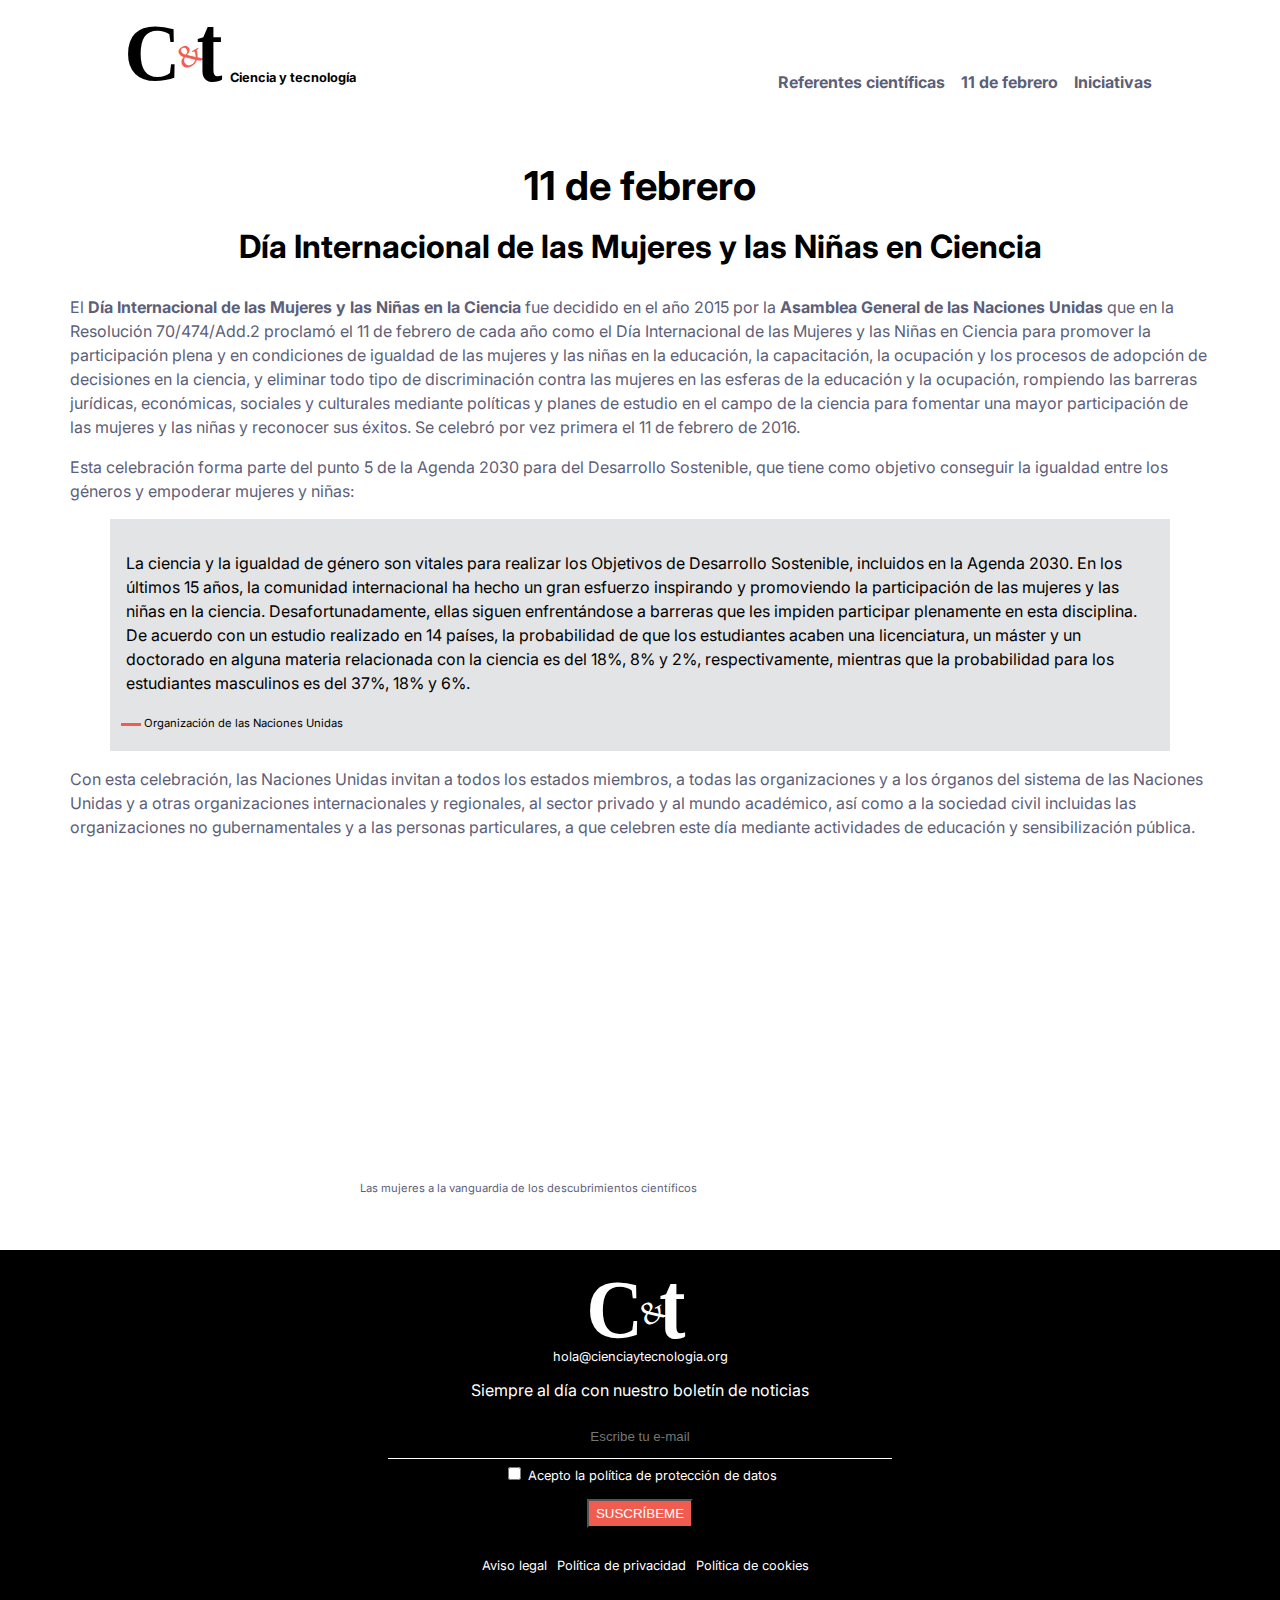
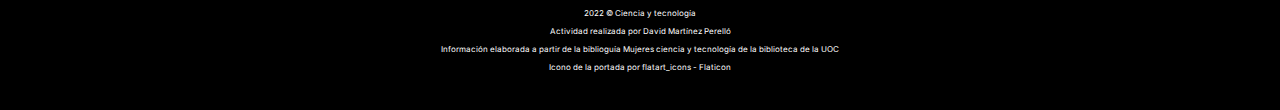
==== 11-de-febrero.html @ bd8ffb55 "LastVersion" ====
<!DOCTYPE html>
<html lang="es">
  <head>
    <meta charset="UTF-8">
    <meta name= "viewport" content="width=device-width, initial-scale=1.0"> 
    <title>Mujeres en la ciencia</title>
    <link rel="preconnect" href="https://fonts.googleapis.com"><link rel="preconnect" href="https://fonts.gstatic.com" crossorigin><link href="https://fonts.googleapis.com/css2?family=Inter:wght@400;700;800&display=swap" rel="stylesheet">
    <link rel="Stylesheet" href="css/estilos.css">
  </head>
  <body class="index">
    <header>
      <h1>
        <a href="index.html">
          <img
          src="img/logo-ciencia-tecnologia.svg"
          alt="Logo de ciencia y tecnologia"> 
          Ciencia y tecnología
        </a>
      </h1>  
      <nav>
        <ul>
            <li><a href="referentes.html">Referentes científicas</a></li>
            <li><a href="11-de-febrero.html">11 de febrero</a></li>
            <li><a href="Iniciativas.html">Iniciativas</a></li>
        </ul>
      </nav>  
    </header>
    <main class="container11Feb">
    <article>
        <h2>
            11 de febrero
        </h2>
        <h3>
            Día Internacional de las Mujeres y las Niñas en Ciencia
        </h3>
        <p>
            El <span class="Recalc">Día Internacional de las Mujeres y las Niñas en la Ciencia</span> fue decidido en el año <time datetime="2015">2015</time> por 
            la <span class="Recalc">Asamblea General de las Naciones Unidas</span> que en la Resolución 70/474/Add.2 proclamó el 11 de febrero de cada año como el Día Internacional de las 
            Mujeres y las Niñas en Ciencia para promover la participación plena y en condiciones de igualdad de las mujeres y las niñas 
            en la educación, la capacitación, la ocupación y los procesos de adopción de decisiones en la ciencia, y eliminar todo tipo 
            de discriminación contra las mujeres en las esferas de la educación y la ocupación, rompiendo las barreras jurídicas, 
            económicas, sociales y culturales mediante políticas y planes de estudio en el campo de la ciencia para fomentar una mayor 
            participación de las mujeres y las niñas y reconocer sus éxitos. Se celebró por vez primera el <time datetime="2016-02-11">11 de febrero de 2016</time>.
        </p>
        <p>
            Esta celebración forma parte del punto 5 de la Agenda <time datetime="2030">2030</time> para del Desarrollo Sostenible, que tiene 
            como objetivo conseguir la igualdad entre los géneros y empoderar mujeres y niñas:
        </p>
        <figure class ="ONU">
            <blockquote>
                <p>
                    La ciencia y la igualdad de género son vitales para realizar los Objetivos de Desarrollo Sostenible, incluidos en la Agenda 2030. 
                    En los últimos 15 años, la comunidad internacional ha hecho un gran esfuerzo inspirando y promoviendo la participación de las mujeres 
                    y las niñas en la ciencia. Desafortunadamente, ellas siguen enfrentándose a barreras que les impiden participar plenamente en esta disciplina. 
                    De acuerdo con un estudio realizado en 14 países, la probabilidad de que los estudiantes acaben una licenciatura, un máster 
                    y un doctorado en alguna materia relacionada con la ciencia es del 18%, 8% y 2%, respectivamente, mientras que la probabilidad
                     para los estudiantes masculinos es del 37%, 18% y 6%.
                </p>
            </blockquote>
            <figcaption>
                Organización de las Naciones Unidas
            </figcaption>
        </figure>
        <p>
            Con esta celebración, las Naciones Unidas invitan a todos los estados miembros, a todas las organizaciones y a los órganos del sistema de las Naciones Unidas 
            y a otras organizaciones internacionales y regionales, al sector privado y al mundo académico, así como a la sociedad civil incluidas las organizaciones no gubernamentales 
            y a las personas particulares, a que celebren este día mediante actividades de educación y sensibilización pública.
        </p>

        <figure class="videoEmbed">
            <iframe width="560" height="315" src="https://www.youtube.com/embed/yHnzpMAahFs" title="Las mujeres a la vanguardia de los descubrimientos científicos" allow="fullscreen">
            </iframe>
            <figcaption>
                Las mujeres a la vanguardia de los descubrimientos científicos
            </figcaption>
        </figure>

    </article>

    </main>
    <footer>
      <img
            src="img/logo-ciencia-tecnologia-white.svg"
            alt="Logo de ciencia y tecnologia"> 
      <p class="mailTop">
        <a class = "inlineLink" href="mailto:hola@cienciaytecnologia.org">hola@cienciaytecnologia.org</a> 
      </p>
      <p>
        Siempre al día con nuestro boletín de noticias
      </p>
      <form action="/my-handling-form-page" method="post">
            <p>
                <input type="text" id="TuEmail" name="user_email" placeholder="Escribe tu e-mail" required>
            </p>
            <p class= "privPol">
              <input type="checkbox" id="PolitPriv" name="PolitPriv" required>
              <label for="PolitPriv">Acepto la política de protección de datos</label>  
            </p>
           <p>
                <button type="submit">SUSCRÍBEME</button>
            </p>
      </form>
      <ul>
        <li><a href="#">Aviso legal</a></li>
        <li><a href="#">Política de privacidad</a></li>
        <li><a href="#">Política de cookies</a></li>
      </ul>
      <div class = footerLit>
        <p>
          <time datetime="2022">2022</time> © Ciencia y tecnología
        </p>
        <p>
          Actividad realizada por David Martínez Perelló
        </p>
        <p>
          Información elaborada a partir de la biblioguía <a href = "https://biblioteca.uoc.edu/es/biblioguias/biblioguia/Mujeres-ciencia-y-tecnologia/">Mujeres ciencia y tecnología de 
            la biblioteca de la UOC</a>
        </p>
        <p>
          Icono de la portada por <a href = "https://www.flaticon.es/iconos-gratis/atomo">flatart_icons - Flaticon</a>
        </p>
      </div>
    </footer>
  </body>
</html>
---- css/estilos.css ----
/* --------------------------PARTE COMÚM------------------- */
body {
    font-family: 'Inter', sans-serif;
    color: rgb(0,0,0);
    margin: 0;
}

a:visited, a, a:hover  {
    text-decoration:none;
}

header a:visited, a, a:hover  {
    color: rgb(0,0,0);
}

header, nav ul{
    display: flex;
    flex-direction: row;
    flex-wrap: wrap;
    align-items: flex-end;
    margin-bottom: 0;
}

header
{
    width: 80%;
    max-width: 1140px; 
    margin-left: auto; 
    margin-right: auto;
    margin-bottom: 80px;
    margin-top: 15px;
}

h1 {
    flex-grow: 1;
}
nav ul li{
    text-decoration: none;
    display: inline-block;
    padding-right: 1em;
    text-align: center;
    font-weight: 700;
    line-height: 150%;
}

nav ul li:last-child {
    padding-right: 0;
  }

nav ul li a:visited, nav ul li a{
    text-decoration:none;
    color: rgb(93, 95, 121) ;
}

nav ul li a:hover{
    color: rgb(245, 157, 35) ;
}

@media all and (max-width: 1000px)
{
    nav ul,header{
        flex-direction: column;
        align-items: center;
    }
    nav ul{
        padding: 0;
    }
}

h1{
    font-size: 0.8em;
}

.container, .containerReferentes, .container11Feb, .containerIniciativas
{
    line-height: 150%;
    width: 90%; 
    max-width: 1140px; 
    margin-left: auto; 
    margin-right: auto;
}

/* --------------------------CONTENIDO INDEX------------------- */

.mujCienc figure{
    background-color: rgb(240, 93, 80);
    margin: 0 0 0 0;
    width: 30%;
    padding-top: 2%;
    padding-bottom: 2%;
}

.mujCienc figure img{
    width: 80%;
    max-width: 200px;
}

.mujCienc h2{
    font-size: 1.5em;
    font-weight: 800;
}
.mujCienc h2,.mujCienc p{
    width: 90%;
}

.mujCienc p{
    margin-top: 0;
}
.mujCienc div{
    background-color: rgb(245, 157, 35);
    width: 50%;
    flex-grow: 1;
    display: flex;
    flex-direction: column;
    align-items: center;
    justify-content: center;
}

.mujCienc{
    display: flex;
    flex-direction: row;
    flex-wrap: wrap;
    justify-content: center;
    align-items: stretch;
    margin-top: 5%;
}

@media all and (max-width: 1000px)
{
    .mujCienc{
        flex-direction: column;
    }
    .mujCienc div{
        width:100%;
    }
    .mujCienc figure{
        width:100%;
    }
}

.refCient{
    text-align: center;
}

h2.refCient {
    margin-top: 2em;
    margin-bottom: 0;
}
p.refCient {
    margin-top: 0;
    font-size: 0.8em;
    color: rgb(245, 157, 35);
}

a.refCient:visited, a.refCient, a.refCient:hover  {
    color: rgb(245, 157, 35);
}

.arrow {
    border: solid rgb(245, 157, 35);
    border-width: 0 1px 1px 0;
    display: inline-block;
    padding: 3px;
    margin-left: 5px;
    transform: rotate(-45deg);
    -webkit-transform: rotate(-45deg);
}

.CuadRef figure
{
    margin: 0 0 0 0;
}
.CuadRef figure figcaption
{
    text-align: left;
}
.CuadRef figure figcaption p
{
    margin-top: 0.2em;
    margin-bottom: 0.2em;
    color: rgb(93, 95, 121);
}
.CuadRef figure figcaption p:first-child
{
    font-size: 0.8em;
}
.CuadRef figure figcaption p:last-child
{
    font-weight: 700;
}

.CuadRef{
    display: grid;

    --grid-layout-gap: 20px;
    --grid-column-count: 4;
    --grid-item--min-width: 200px;
  
    --gap-count: calc(var(--grid-column-count) - 1);
    --total-gap-width: calc(var(--gap-count) * var(--grid-layout-gap));
    --grid-item--max-width: calc((100% - var(--total-gap-width)) / var(--grid-column-count));
  
    display: grid;
    grid-template-columns: repeat(auto-fill, minmax(max(var(--grid-item--min-width), var(--grid-item--max-width)), 1fr));
    grid-gap: var(--grid-layout-gap);

    /* https://codepen.io/ysedda/pen/wvPLdpm */

}

.CuadRef figure img{
    width: 100%;
}

@media all and (max-width: 560px)
{
    .CuadRef figure figcaption
    {
        text-align: center;
    }
}

/* --------------------------CONTENIDO REFERENTES------------------- */

.containerReferentes h2{
    text-align: center;
    font-size: 2.5em;
}
.gridRef
{
    display: flex;
    flex-direction: row;
    gap: 30px; 
    align-items: stretch;
}
.gridRef ul
{
    width: 20%;
    list-style: none;
    padding-left: 0;
    display: flex;
    flex-direction: row;
    flex-wrap: wrap;
    height: fit-content;
    font-weight: 700;
}

.gridRef li
{
    width: 100%
}

.numbAndIm
{
    width: 80%;
    display: flex;
    flex-direction: row;
    flex-wrap: wrap;
    gap: 30px;
}

.element
{
    width: 100%;
    display: flex;
    flex-direction: row;
    gap: 30px; 
    align-items: center;
}

.number{
    width: 20%; 
}
.number{
    color: rgb(93, 95, 121);
    font-size: 0.7em;
    font-weight: 700;
}
.number p {
    margin-top: 0px;
    margin-bottom: 0px;
}
.number .ciName {
    font-size: 1.7em;
    font-weight: 700;
}
.number p:first-child{
    color: rgb(240, 93, 80);
    font-size: 3em;
    font-weight: 900;
    margin-bottom: 20px;
    margin-top: auto;
}

.imageAndDesc
{
    width: 80%;
}
.imageAndDesc
{
    display: flex;
    flex-direction: row;
    gap: 20px; 
    align-items: center;
}

.descImage {
    width: 70%;
}

.descImage p:first-child{
    margin-bottom: 2px;
    color: rgb(93, 95, 121);
}

.descImage p:not(:first-child){
    margin-top: 2px;
}

.descImage a,.gridRef ul a {
    color: rgb(245, 157, 35)
}
.descImage a:hover, .gridRef ul a:hover {
    color:  rgb(93, 95, 121);
}

.imageAndDesc img{
    width: 30%;
    height: auto;
}

@media all and (max-width: 1000px)
{
    .gridRef
    {
        flex-direction: column;
    }
    .gridRef ul
    {
        width: fit-content;
        color: rgb(245, 157, 35);
        list-style-type: disc; 
        list-style-position: inside; 
        flex-wrap: wrap;
        flex-direction: row;
        gap: 13px;
        justify-content: center;
    }
    .gridRef li::marker
    {
       margin-right: 2px;
    }

    .gridRef li:first-child
    {
        list-style: none;
    }
    
    .gridRef li
    {
        width: fit-content;
        /* width: auto; */
    }
    .gridRef
    {
        align-items: center;
    }
}

@media all and (max-width: 560px)
{
    .element, .imageAndDesc
    {
        width: 100%;
        flex-direction: column;
        align-items: flex-start;
        gap: 2px;
    }
    .number, .imageAndDesc img, .numbAndIm, .descImage
    {
        width: 100%;
    }

    .numbAndIm
    {
        gap: 10px;
    }
    .number p:first-child{

        margin-bottom: 10px;

    }

}


/* --------------------------CONTENIDO 11Feb------------------- */

.container11Feb
{
    color: rgb(93, 95, 121);
}


.container11Feb h2{
    text-align: center;
    font-size: 2.5em;
    color: black;
}
.container11Feb h3{
    text-align: center;
    font-size: 2em;
    color: black;
    line-height: 100%;
}

.container11Feb .ONU{
   background-color : rgb(227, 228, 230);
   color: black;
   padding-top: 1em;
   padding-bottom: 1em;
   width: min(1060px, 100%);
   margin-left: 0;
   margin-top: 0;
   margin: 0 auto;
   display: block;
}

.container11Feb .ONU blockquote,.container11Feb .ONU figcaption {
    margin-left: 1em;
    margin-right: 1em;
}
.container11Feb .ONU figcaption
{
    font-size: 0.7em;

}
.container11Feb .ONU figcaption::before
{
    background-color: rgb(240, 93, 80);
    content: "";
    display: inline-block;
    height: 3px;
    position: relative;
    vertical-align: middle;
    width: 20px;
}

.videoEmbed {
    margin-left: 0;
    margin-right: 0;
    width: min(560px,100%);
    margin: auto auto;
}

.videoEmbed iframe {
    margin: auto auto;
    border-style:none;
    width: min(560px,100%);
    height: calc(100vw * 9 / 16);
    max-height: 315px;
}
.videoEmbed figcaption
{
    width: min(560px,100%);
    text-align: left;
}

.videoEmbed figcaption {
    margin-top: 3px;
    font-size: 70%;
    text-align: left;
    margin: auto auto;
}

/* --------------------------CONTEINDO Iniciativas------------------- */

.containerIniciativas
{
    color: rgb(93, 95, 121);
}
.containerIniciativas h2{
    text-align: center;
    font-size: 2.5em;
}

.containerIniciativas ul{
    width: min(85%,900px);
    margin: 0 auto;
    list-style-type: square;
    /* margin: 0 */
}

.containerIniciativas li::marker{
    font-size: 1.5em;
    color: rgb(240, 93, 80);
    margin-right: 10px;
}

.containerIniciativas li{
    font-size: 1.5em;
    font-weight: 700;
    margin-top: 1.5em;
}
.containerIniciativas p{
    font-size: medium  ;
    font-weight: 400;
    margin-top: 2px;
    margin-bottom: 2px;
}

.containerIniciativas a {
    color: rgb(245, 157, 35)
}
.containerIniciativas a:hover {
    color:  rgb(93, 95, 121);
}


/* --------------------------FIGURAS------------------- */

figure img {
    margin: 0 auto;
    display: block;
    border-style:none;
}

/* --------------------------ESPECIALES------------------- */

.Recalc {
    font-weight: bold;
}

/* --------------------------TABLA------------------- */


/* --------------------------PIE DE PÁGINA------------------- */
footer a:hover, .footerLit a:hover {
    color:  rgb(245, 157, 35)
}

footer img {  
    display: block;  
    margin-left: auto;  
    margin-right: auto; 
}  

footer a, .footerLit a,.footerLit a:visited{
    color:  rgb(255, 255, 255)
}
footer .mailTop
{
    margin-top: 10px;
    font-size: 0.8em;
}

footer ul {
    margin-top: min(5%,30px);
    margin-bottom: min(5%,30px);
    list-style: none;
    padding-inline-start: 0;
    font-size: 0.8em;
    display: flex;
    flex-direction: row;
    flex-wrap: wrap;
    align-items:center;
    justify-content: center;
}
footer ul li {
    display: inline-block;
    margin: 0 0 5px 10px;
}

@media all and (max-width: 560px)
{
    footer ul {
        flex-direction: column;
    }
}

footer button {
    background-color:  rgb(240, 93, 80);
    color:  rgb(255, 255, 255)
}
footer form p:first-child input
{
    height: 3em;
}
footer form ::placeholder { 
    text-align: center;
}
footer form button {
    padding: 5px 7px 5px 7px;
}
footer form p:first-child
{
    margin-bottom: 5px;
}
footer form .privPol
{
    margin-top: 0;
    font-size: 0.8em;
}
footer form p:first-child input{
    background-color: black;
    width: min(500px, 90%);
    border-width:0;
    border-bottom-width: 1px;
    border-color: white;
}
footer{
    padding-top: 30px;
    padding-bottom: 30px;
    padding-left: 10px;
    padding-right: 10px;
    color: white;
    text-align: center;
    background-color: black;
    margin-top: 50px;
}

.footerLit{
    font-size: 0.5em;
}
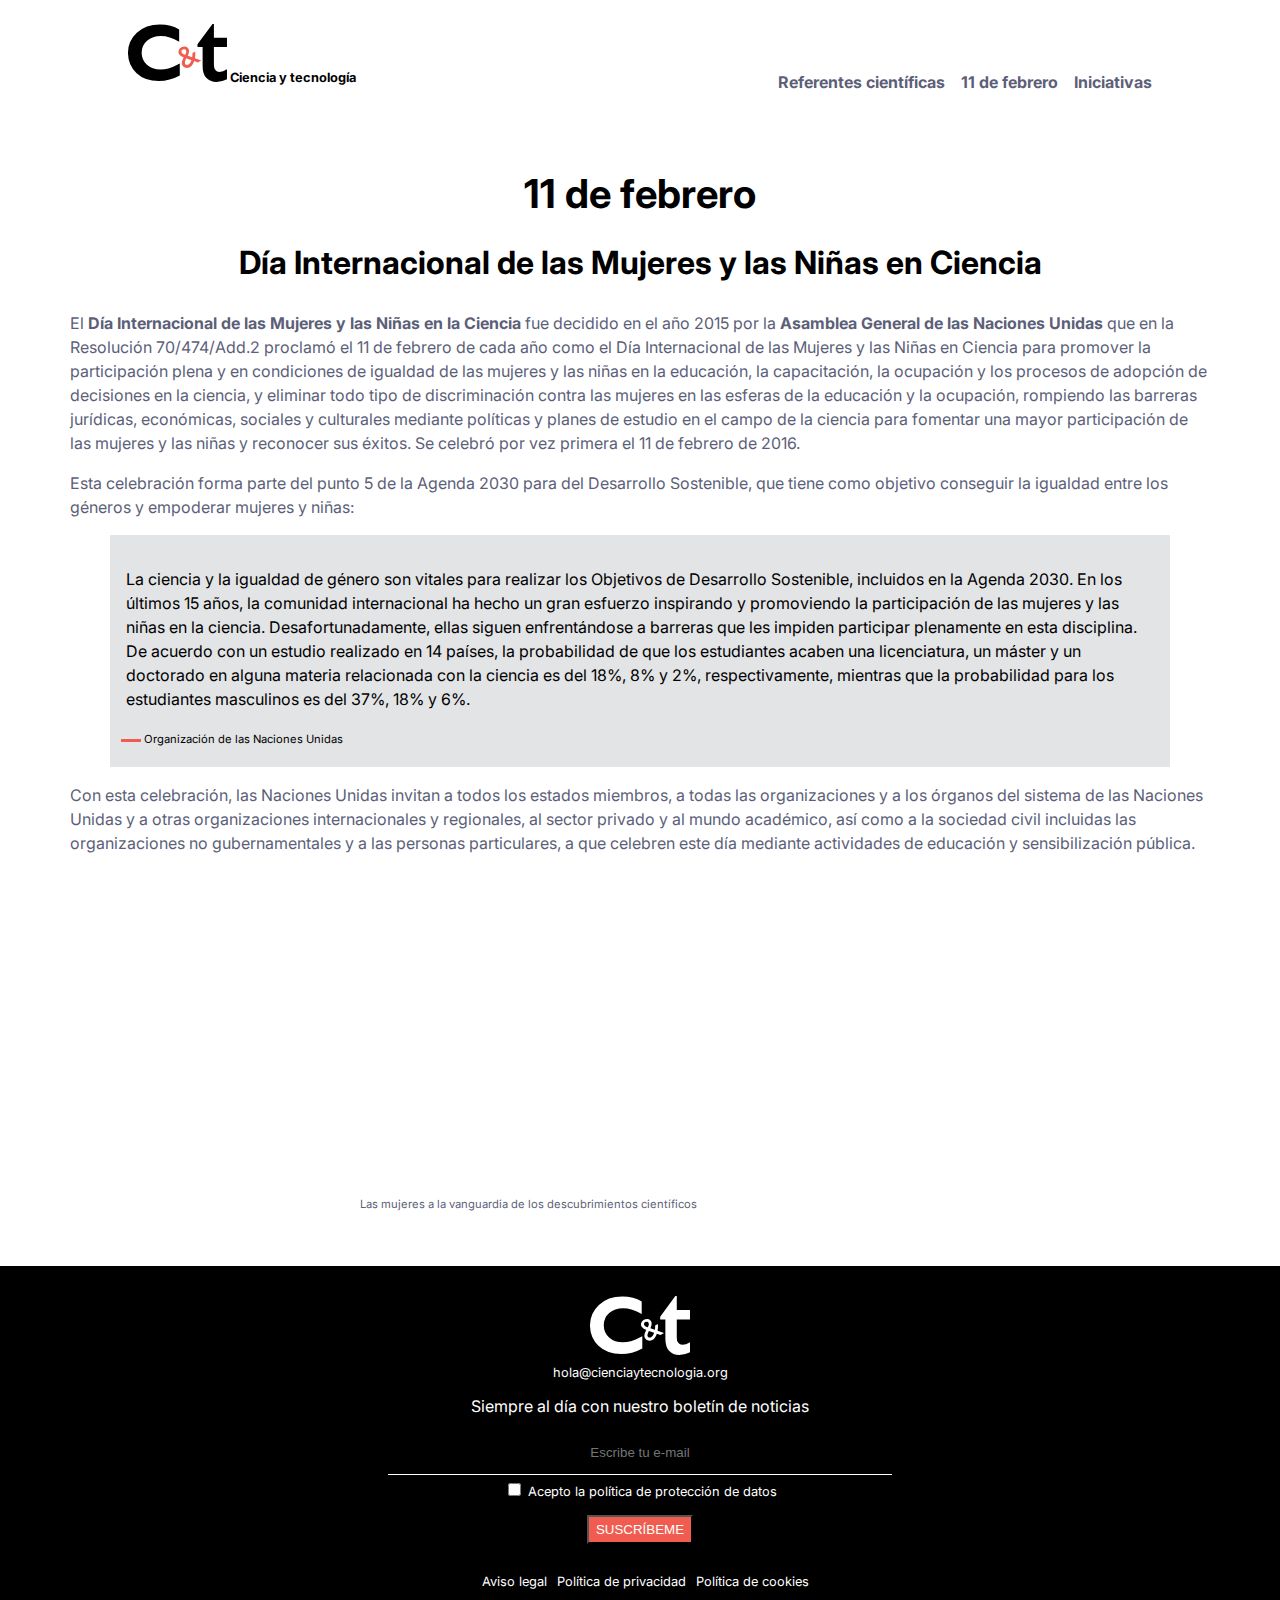
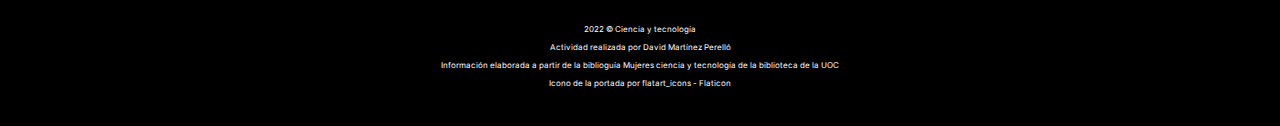
==== commit 72ea4495: "Add files via upload" ====
--- a/11-de-febrero.html
+++ b/11-de-febrero.html
@@ -1,126 +1,126 @@
-<!DOCTYPE html>
-<html lang="es">
-  <head>
-    <meta charset="UTF-8">
-    <meta name= "viewport" content="width=device-width, initial-scale=1.0"> 
-    <title>Mujeres en la ciencia</title>
-    <link rel="preconnect" href="https://fonts.googleapis.com"><link rel="preconnect" href="https://fonts.gstatic.com" crossorigin><link href="https://fonts.googleapis.com/css2?family=Inter:wght@400;700;800&display=swap" rel="stylesheet">
-    <link rel="Stylesheet" href="css/estilos.css">
-  </head>
-  <body class="index">
-    <header>
-      <h1>
-        <a href="index.html">
-          <img
-          src="img/logo-ciencia-tecnologia.svg"
-          alt="Logo de ciencia y tecnologia"> 
-          Ciencia y tecnología
-        </a>
-      </h1>  
-      <nav>
-        <ul>
-            <li><a href="referentes.html">Referentes científicas</a></li>
-            <li><a href="11-de-febrero.html">11 de febrero</a></li>
-            <li><a href="Iniciativas.html">Iniciativas</a></li>
-        </ul>
-      </nav>  
-    </header>
-    <main class="container11Feb">
-    <article>
-        <h2>
-            11 de febrero
-        </h2>
-        <h3>
-            Día Internacional de las Mujeres y las Niñas en Ciencia
-        </h3>
-        <p>
-            El <span class="Recalc">Día Internacional de las Mujeres y las Niñas en la Ciencia</span> fue decidido en el año <time datetime="2015">2015</time> por 
-            la <span class="Recalc">Asamblea General de las Naciones Unidas</span> que en la Resolución 70/474/Add.2 proclamó el 11 de febrero de cada año como el Día Internacional de las 
-            Mujeres y las Niñas en Ciencia para promover la participación plena y en condiciones de igualdad de las mujeres y las niñas 
-            en la educación, la capacitación, la ocupación y los procesos de adopción de decisiones en la ciencia, y eliminar todo tipo 
-            de discriminación contra las mujeres en las esferas de la educación y la ocupación, rompiendo las barreras jurídicas, 
-            económicas, sociales y culturales mediante políticas y planes de estudio en el campo de la ciencia para fomentar una mayor 
-            participación de las mujeres y las niñas y reconocer sus éxitos. Se celebró por vez primera el <time datetime="2016-02-11">11 de febrero de 2016</time>.
-        </p>
-        <p>
-            Esta celebración forma parte del punto 5 de la Agenda <time datetime="2030">2030</time> para del Desarrollo Sostenible, que tiene 
-            como objetivo conseguir la igualdad entre los géneros y empoderar mujeres y niñas:
-        </p>
-        <figure class ="ONU">
-            <blockquote>
-                <p>
-                    La ciencia y la igualdad de género son vitales para realizar los Objetivos de Desarrollo Sostenible, incluidos en la Agenda 2030. 
-                    En los últimos 15 años, la comunidad internacional ha hecho un gran esfuerzo inspirando y promoviendo la participación de las mujeres 
-                    y las niñas en la ciencia. Desafortunadamente, ellas siguen enfrentándose a barreras que les impiden participar plenamente en esta disciplina. 
-                    De acuerdo con un estudio realizado en 14 países, la probabilidad de que los estudiantes acaben una licenciatura, un máster 
-                    y un doctorado en alguna materia relacionada con la ciencia es del 18%, 8% y 2%, respectivamente, mientras que la probabilidad
-                     para los estudiantes masculinos es del 37%, 18% y 6%.
-                </p>
-            </blockquote>
-            <figcaption>
-                Organización de las Naciones Unidas
-            </figcaption>
-        </figure>
-        <p>
-            Con esta celebración, las Naciones Unidas invitan a todos los estados miembros, a todas las organizaciones y a los órganos del sistema de las Naciones Unidas 
-            y a otras organizaciones internacionales y regionales, al sector privado y al mundo académico, así como a la sociedad civil incluidas las organizaciones no gubernamentales 
-            y a las personas particulares, a que celebren este día mediante actividades de educación y sensibilización pública.
-        </p>
-
-        <figure class="videoEmbed">
-            <iframe width="560" height="315" src="https://www.youtube.com/embed/yHnzpMAahFs" title="Las mujeres a la vanguardia de los descubrimientos científicos" allow="fullscreen">
-            </iframe>
-            <figcaption>
-                Las mujeres a la vanguardia de los descubrimientos científicos
-            </figcaption>
-        </figure>
-
-    </article>
-
-    </main>
-    <footer>
-      <img
-            src="img/logo-ciencia-tecnologia-white.svg"
-            alt="Logo de ciencia y tecnologia"> 
-      <p class="mailTop">
-        <a class = "inlineLink" href="mailto:hola@cienciaytecnologia.org">hola@cienciaytecnologia.org</a> 
-      </p>
-      <p>
-        Siempre al día con nuestro boletín de noticias
-      </p>
-      <form action="/my-handling-form-page" method="post">
-            <p>
-                <input type="text" id="TuEmail" name="user_email" placeholder="Escribe tu e-mail" required>
-            </p>
-            <p class= "privPol">
-              <input type="checkbox" id="PolitPriv" name="PolitPriv" required>
-              <label for="PolitPriv">Acepto la política de protección de datos</label>  
-            </p>
-           <p>
-                <button type="submit">SUSCRÍBEME</button>
-            </p>
-      </form>
-      <ul>
-        <li><a href="#">Aviso legal</a></li>
-        <li><a href="#">Política de privacidad</a></li>
-        <li><a href="#">Política de cookies</a></li>
-      </ul>
-      <div class = footerLit>
-        <p>
-          <time datetime="2022">2022</time> © Ciencia y tecnología
-        </p>
-        <p>
-          Actividad realizada por David Martínez Perelló
-        </p>
-        <p>
-          Información elaborada a partir de la biblioguía <a href = "https://biblioteca.uoc.edu/es/biblioguias/biblioguia/Mujeres-ciencia-y-tecnologia/">Mujeres ciencia y tecnología de 
-            la biblioteca de la UOC</a>
-        </p>
-        <p>
-          Icono de la portada por <a href = "https://www.flaticon.es/iconos-gratis/atomo">flatart_icons - Flaticon</a>
-        </p>
-      </div>
-    </footer>
-  </body>
-</html>
-
+<!DOCTYPE html>
+<html lang="es">
+  <head>
+    <meta charset="UTF-8">
+    <meta name= "viewport" content="width=device-width, initial-scale=1.0"> 
+    <title>Mujeres en la ciencia: 11 de febrero</title>
+    <link rel="preconnect" href="https://fonts.googleapis.com"><link rel="preconnect" href="https://fonts.gstatic.com" crossorigin><link href="https://fonts.googleapis.com/css2?family=Inter:wght@400;700;800&display=swap" rel="stylesheet">
+    <link rel="Stylesheet" href="css/estilos.css">
+  </head>
+  <body class="index">
+    <header>
+      <h1>
+        <a href="index.html">
+          <img
+          src="img/logo-ciencia-tecnologia.svg"
+          alt="Logo de ciencia y tecnologia"> 
+          Ciencia y tecnología
+        </a>
+      </h1>  
+      <nav>
+        <ul>
+            <li><a href="referentes.html">Referentes científicas</a></li>
+            <li><a href="11-de-febrero.html">11 de febrero</a></li>
+            <li><a href="Iniciativas.html">Iniciativas</a></li>
+        </ul>
+      </nav>  
+    </header>
+    <main class="container11Feb">
+    <article>
+        <h2>
+            11 de febrero
+        </h2>
+        <h3>
+            Día Internacional de las Mujeres y las Niñas en Ciencia
+        </h3>
+        <p>
+            El <span class="Recalc">Día Internacional de las Mujeres y las Niñas en la Ciencia</span> fue decidido en el año <time datetime="2015">2015</time> por 
+            la <span class="Recalc">Asamblea General de las Naciones Unidas</span> que en la Resolución 70/474/Add.2 proclamó el 11 de febrero de cada año como el Día Internacional de las 
+            Mujeres y las Niñas en Ciencia para promover la participación plena y en condiciones de igualdad de las mujeres y las niñas 
+            en la educación, la capacitación, la ocupación y los procesos de adopción de decisiones en la ciencia, y eliminar todo tipo 
+            de discriminación contra las mujeres en las esferas de la educación y la ocupación, rompiendo las barreras jurídicas, 
+            económicas, sociales y culturales mediante políticas y planes de estudio en el campo de la ciencia para fomentar una mayor 
+            participación de las mujeres y las niñas y reconocer sus éxitos. Se celebró por vez primera el <time datetime="2016-02-11">11 de febrero de 2016</time>.
+        </p>
+        <p>
+            Esta celebración forma parte del punto 5 de la Agenda <time datetime="2030">2030</time> para del Desarrollo Sostenible, que tiene 
+            como objetivo conseguir la igualdad entre los géneros y empoderar mujeres y niñas:
+        </p>
+        <figure class ="ONU">
+            <blockquote>
+                <p>
+                    La ciencia y la igualdad de género son vitales para realizar los Objetivos de Desarrollo Sostenible, incluidos en la Agenda 2030. 
+                    En los últimos 15 años, la comunidad internacional ha hecho un gran esfuerzo inspirando y promoviendo la participación de las mujeres 
+                    y las niñas en la ciencia. Desafortunadamente, ellas siguen enfrentándose a barreras que les impiden participar plenamente en esta disciplina. 
+                    De acuerdo con un estudio realizado en 14 países, la probabilidad de que los estudiantes acaben una licenciatura, un máster 
+                    y un doctorado en alguna materia relacionada con la ciencia es del 18%, 8% y 2%, respectivamente, mientras que la probabilidad
+                     para los estudiantes masculinos es del 37%, 18% y 6%.
+                </p>
+            </blockquote>
+            <figcaption>
+                Organización de las Naciones Unidas
+            </figcaption>
+        </figure>
+        <p>
+            Con esta celebración, las Naciones Unidas invitan a todos los estados miembros, a todas las organizaciones y a los órganos del sistema de las Naciones Unidas 
+            y a otras organizaciones internacionales y regionales, al sector privado y al mundo académico, así como a la sociedad civil incluidas las organizaciones no gubernamentales 
+            y a las personas particulares, a que celebren este día mediante actividades de educación y sensibilización pública.
+        </p>
+
+        <figure class="videoEmbed">
+            <iframe width="560" height="315" src="https://www.youtube.com/embed/yHnzpMAahFs" title="Las mujeres a la vanguardia de los descubrimientos científicos" allow="fullscreen">
+            </iframe>
+            <figcaption>
+                Las mujeres a la vanguardia de los descubrimientos científicos
+            </figcaption>
+        </figure>
+
+    </article>
+
+    </main>
+    <footer>
+      <img
+            src="img/logo-ciencia-tecnologia-white.svg"
+            alt="Logo de ciencia y tecnologia"> 
+      <p class="mailTop">
+        <a class = "inlineLink" href="mailto:hola@cienciaytecnologia.org">hola@cienciaytecnologia.org</a> 
+      </p>
+      <p>
+        Siempre al día con nuestro boletín de noticias
+      </p>
+      <form action="/my-handling-form-page" method="post">
+            <p>
+                <input type="text" id="TuEmail" name="user_email" placeholder="Escribe tu e-mail" required>
+            </p>
+            <p class= "privPol">
+              <input type="checkbox" id="PolitPriv" name="PolitPriv" required>
+              <label for="PolitPriv">Acepto la política de protección de datos</label>  
+            </p>
+           <p>
+                <button type="submit">SUSCRÍBEME</button>
+            </p>
+      </form>
+      <ul>
+        <li><a href="#">Aviso legal</a></li>
+        <li><a href="#">Política de privacidad</a></li>
+        <li><a href="#">Política de cookies</a></li>
+      </ul>
+      <div class = footerLit>
+        <p>
+          <time datetime="2022">2022</time> © Ciencia y tecnología
+        </p>
+        <p>
+          Actividad realizada por David Martínez Perelló
+        </p>
+        <p>
+          Información elaborada a partir de la biblioguía <a href = "https://biblioteca.uoc.edu/es/biblioguias/biblioguia/Mujeres-ciencia-y-tecnologia/">Mujeres ciencia y tecnología de 
+            la biblioteca de la UOC</a>
+        </p>
+        <p>
+          Icono de la portada por <a href = "https://www.flaticon.es/iconos-gratis/atomo">flatart_icons - Flaticon</a>
+        </p>
+      </div>
+    </footer>
+  </body>
+</html>
+
--- a/css/estilos.css
+++ b/css/estilos.css
@@ -1,624 +1,634 @@
-/* --------------------------PARTE COMÚM------------------- */
-body {
-    font-family: 'Inter', sans-serif;
-    color: rgb(0,0,0);
-    margin: 0;
-}
-
-a:visited, a, a:hover  {
-    text-decoration:none;
-}
-
-header a:visited, a, a:hover  {
-    color: rgb(0,0,0);
-}
-
-header, nav ul{
-    display: flex;
-    flex-direction: row;
-    flex-wrap: wrap;
-    align-items: flex-end;
-    margin-bottom: 0;
-}
-
-header
-{
-    width: 80%;
-    max-width: 1140px; 
-    margin-left: auto; 
-    margin-right: auto;
-    margin-bottom: 80px;
-    margin-top: 15px;
-}
-
-h1 {
-    flex-grow: 1;
-}
-nav ul li{
-    text-decoration: none;
-    display: inline-block;
-    padding-right: 1em;
-    text-align: center;
-    font-weight: 700;
-    line-height: 150%;
-}
-
-nav ul li:last-child {
-    padding-right: 0;
-  }
-
-nav ul li a:visited, nav ul li a{
-    text-decoration:none;
-    color: rgb(93, 95, 121) ;
-}
-
-nav ul li a:hover{
-    color: rgb(245, 157, 35) ;
-}
-
-@media all and (max-width: 1000px)
-{
-    nav ul,header{
-        flex-direction: column;
-        align-items: center;
-    }
-    nav ul{
-        padding: 0;
-    }
-}
-
-h1{
-    font-size: 0.8em;
-}
-
-.container, .containerReferentes, .container11Feb, .containerIniciativas
-{
-    line-height: 150%;
-    width: 90%; 
-    max-width: 1140px; 
-    margin-left: auto; 
-    margin-right: auto;
-}
-
-/* --------------------------CONTENIDO INDEX------------------- */
-
-.mujCienc figure{
-    background-color: rgb(240, 93, 80);
-    margin: 0 0 0 0;
-    width: 30%;
-    padding-top: 2%;
-    padding-bottom: 2%;
-}
-
-.mujCienc figure img{
-    width: 80%;
-    max-width: 200px;
-}
-
-.mujCienc h2{
-    font-size: 1.5em;
-    font-weight: 800;
-}
-.mujCienc h2,.mujCienc p{
-    width: 90%;
-}
-
-.mujCienc p{
-    margin-top: 0;
-}
-.mujCienc div{
-    background-color: rgb(245, 157, 35);
-    width: 50%;
-    flex-grow: 1;
-    display: flex;
-    flex-direction: column;
-    align-items: center;
-    justify-content: center;
-}
-
-.mujCienc{
-    display: flex;
-    flex-direction: row;
-    flex-wrap: wrap;
-    justify-content: center;
-    align-items: stretch;
-    margin-top: 5%;
-}
-
-@media all and (max-width: 1000px)
-{
-    .mujCienc{
-        flex-direction: column;
-    }
-    .mujCienc div{
-        width:100%;
-    }
-    .mujCienc figure{
-        width:100%;
-    }
-}
-
-.refCient{
-    text-align: center;
-}
-
-h2.refCient {
-    margin-top: 2em;
-    margin-bottom: 0;
-}
-p.refCient {
-    margin-top: 0;
-    font-size: 0.8em;
-    color: rgb(245, 157, 35);
-}
-
-a.refCient:visited, a.refCient, a.refCient:hover  {
-    color: rgb(245, 157, 35);
-}
-
-.arrow {
-    border: solid rgb(245, 157, 35);
-    border-width: 0 1px 1px 0;
-    display: inline-block;
-    padding: 3px;
-    margin-left: 5px;
-    transform: rotate(-45deg);
-    -webkit-transform: rotate(-45deg);
-}
-
-.CuadRef figure
-{
-    margin: 0 0 0 0;
-}
-.CuadRef figure figcaption
-{
-    text-align: left;
-}
-.CuadRef figure figcaption p
-{
-    margin-top: 0.2em;
-    margin-bottom: 0.2em;
-    color: rgb(93, 95, 121);
-}
-.CuadRef figure figcaption p:first-child
-{
-    font-size: 0.8em;
-}
-.CuadRef figure figcaption p:last-child
-{
-    font-weight: 700;
-}
-
-.CuadRef{
-    display: grid;
-
-    --grid-layout-gap: 20px;
-    --grid-column-count: 4;
-    --grid-item--min-width: 200px;
-  
-    --gap-count: calc(var(--grid-column-count) - 1);
-    --total-gap-width: calc(var(--gap-count) * var(--grid-layout-gap));
-    --grid-item--max-width: calc((100% - var(--total-gap-width)) / var(--grid-column-count));
-  
-    display: grid;
-    grid-template-columns: repeat(auto-fill, minmax(max(var(--grid-item--min-width), var(--grid-item--max-width)), 1fr));
-    grid-gap: var(--grid-layout-gap);
-
-    /* https://codepen.io/ysedda/pen/wvPLdpm */
-
-}
-
-.CuadRef figure img{
-    width: 100%;
-}
-
-@media all and (max-width: 560px)
-{
-    .CuadRef figure figcaption
-    {
-        text-align: center;
-    }
-}
-
-/* --------------------------CONTENIDO REFERENTES------------------- */
-
-.containerReferentes h2{
-    text-align: center;
-    font-size: 2.5em;
-}
-.gridRef
-{
-    display: flex;
-    flex-direction: row;
-    gap: 30px; 
-    align-items: stretch;
-}
-.gridRef ul
-{
-    width: 20%;
-    list-style: none;
-    padding-left: 0;
-    display: flex;
-    flex-direction: row;
-    flex-wrap: wrap;
-    height: fit-content;
-    font-weight: 700;
-}
-
-.gridRef li
-{
-    width: 100%
-}
-
-.numbAndIm
-{
-    width: 80%;
-    display: flex;
-    flex-direction: row;
-    flex-wrap: wrap;
-    gap: 30px;
-}
-
-.element
-{
-    width: 100%;
-    display: flex;
-    flex-direction: row;
-    gap: 30px; 
-    align-items: center;
-}
-
-.number{
-    width: 20%; 
-}
-.number{
-    color: rgb(93, 95, 121);
-    font-size: 0.7em;
-    font-weight: 700;
-}
-.number p {
-    margin-top: 0px;
-    margin-bottom: 0px;
-}
-.number .ciName {
-    font-size: 1.7em;
-    font-weight: 700;
-}
-.number p:first-child{
-    color: rgb(240, 93, 80);
-    font-size: 3em;
-    font-weight: 900;
-    margin-bottom: 20px;
-    margin-top: auto;
-}
-
-.imageAndDesc
-{
-    width: 80%;
-}
-.imageAndDesc
-{
-    display: flex;
-    flex-direction: row;
-    gap: 20px; 
-    align-items: center;
-}
-
-.descImage {
-    width: 70%;
-}
-
-.descImage p:first-child{
-    margin-bottom: 2px;
-    color: rgb(93, 95, 121);
-}
-
-.descImage p:not(:first-child){
-    margin-top: 2px;
-}
-
-.descImage a,.gridRef ul a {
-    color: rgb(245, 157, 35)
-}
-.descImage a:hover, .gridRef ul a:hover {
-    color:  rgb(93, 95, 121);
-}
-
-.imageAndDesc img{
-    width: 30%;
-    height: auto;
-}
-
-@media all and (max-width: 1000px)
-{
-    .gridRef
-    {
-        flex-direction: column;
-    }
-    .gridRef ul
-    {
-        width: fit-content;
-        color: rgb(245, 157, 35);
-        list-style-type: disc; 
-        list-style-position: inside; 
-        flex-wrap: wrap;
-        flex-direction: row;
-        gap: 13px;
-        justify-content: center;
-    }
-    .gridRef li::marker
-    {
-       margin-right: 2px;
-    }
-
-    .gridRef li:first-child
-    {
-        list-style: none;
-    }
-    
-    .gridRef li
-    {
-        width: fit-content;
-        /* width: auto; */
-    }
-    .gridRef
-    {
-        align-items: center;
-    }
-}
-
-@media all and (max-width: 560px)
-{
-    .element, .imageAndDesc
-    {
-        width: 100%;
-        flex-direction: column;
-        align-items: flex-start;
-        gap: 2px;
-    }
-    .number, .imageAndDesc img, .numbAndIm, .descImage
-    {
-        width: 100%;
-    }
-
-    .numbAndIm
-    {
-        gap: 10px;
-    }
-    .number p:first-child{
-
-        margin-bottom: 10px;
-
-    }
-
-}
-
-
-/* --------------------------CONTENIDO 11Feb------------------- */
-
-.container11Feb
-{
-    color: rgb(93, 95, 121);
-}
-
-
-.container11Feb h2{
-    text-align: center;
-    font-size: 2.5em;
-    color: black;
-}
-.container11Feb h3{
-    text-align: center;
-    font-size: 2em;
-    color: black;
-    line-height: 100%;
-}
-
-.container11Feb .ONU{
-   background-color : rgb(227, 228, 230);
-   color: black;
-   padding-top: 1em;
-   padding-bottom: 1em;
-   width: min(1060px, 100%);
-   margin-left: 0;
-   margin-top: 0;
-   margin: 0 auto;
-   display: block;
-}
-
-.container11Feb .ONU blockquote,.container11Feb .ONU figcaption {
-    margin-left: 1em;
-    margin-right: 1em;
-}
-.container11Feb .ONU figcaption
-{
-    font-size: 0.7em;
-
-}
-.container11Feb .ONU figcaption::before
-{
-    background-color: rgb(240, 93, 80);
-    content: "";
-    display: inline-block;
-    height: 3px;
-    position: relative;
-    vertical-align: middle;
-    width: 20px;
-}
-
-.videoEmbed {
-    margin-left: 0;
-    margin-right: 0;
-    width: min(560px,100%);
-    margin: auto auto;
-}
-
-.videoEmbed iframe {
-    margin: auto auto;
-    border-style:none;
-    width: min(560px,100%);
-    height: calc(100vw * 9 / 16);
-    max-height: 315px;
-}
-.videoEmbed figcaption
-{
-    width: min(560px,100%);
-    text-align: left;
-}
-
-.videoEmbed figcaption {
-    margin-top: 3px;
-    font-size: 70%;
-    text-align: left;
-    margin: auto auto;
-}
-
-/* --------------------------CONTEINDO Iniciativas------------------- */
-
-.containerIniciativas
-{
-    color: rgb(93, 95, 121);
-}
-.containerIniciativas h2{
-    text-align: center;
-    font-size: 2.5em;
-}
-
-.containerIniciativas ul{
-    width: min(85%,900px);
-    margin: 0 auto;
-    list-style-type: square;
-    /* margin: 0 */
-}
-
-.containerIniciativas li::marker{
-    font-size: 1.5em;
-    color: rgb(240, 93, 80);
-    margin-right: 10px;
-}
-
-.containerIniciativas li{
-    font-size: 1.5em;
-    font-weight: 700;
-    margin-top: 1.5em;
-}
-.containerIniciativas p{
-    font-size: medium  ;
-    font-weight: 400;
-    margin-top: 2px;
-    margin-bottom: 2px;
-}
-
-.containerIniciativas a {
-    color: rgb(245, 157, 35)
-}
-.containerIniciativas a:hover {
-    color:  rgb(93, 95, 121);
-}
-
-
-/* --------------------------FIGURAS------------------- */
-
-figure img {
-    margin: 0 auto;
-    display: block;
-    border-style:none;
-}
-
-/* --------------------------ESPECIALES------------------- */
-
-.Recalc {
-    font-weight: bold;
-}
-
-/* --------------------------TABLA------------------- */
-
-
-/* --------------------------PIE DE PÁGINA------------------- */
-footer a:hover, .footerLit a:hover {
-    color:  rgb(245, 157, 35)
-}
-
-footer img {  
-    display: block;  
-    margin-left: auto;  
-    margin-right: auto; 
-}  
-
-footer a, .footerLit a,.footerLit a:visited{
-    color:  rgb(255, 255, 255)
-}
-footer .mailTop
-{
-    margin-top: 10px;
-    font-size: 0.8em;
-}
-
-footer ul {
-    margin-top: min(5%,30px);
-    margin-bottom: min(5%,30px);
-    list-style: none;
-    padding-inline-start: 0;
-    font-size: 0.8em;
-    display: flex;
-    flex-direction: row;
-    flex-wrap: wrap;
-    align-items:center;
-    justify-content: center;
-}
-footer ul li {
-    display: inline-block;
-    margin: 0 0 5px 10px;
-}
-
-@media all and (max-width: 560px)
-{
-    footer ul {
-        flex-direction: column;
-    }
-}
-
-footer button {
-    background-color:  rgb(240, 93, 80);
-    color:  rgb(255, 255, 255)
-}
-footer form p:first-child input
-{
-    height: 3em;
-}
-footer form ::placeholder { 
-    text-align: center;
-}
-footer form button {
-    padding: 5px 7px 5px 7px;
-}
-footer form p:first-child
-{
-    margin-bottom: 5px;
-}
-footer form .privPol
-{
-    margin-top: 0;
-    font-size: 0.8em;
-}
-footer form p:first-child input{
-    background-color: black;
-    width: min(500px, 90%);
-    border-width:0;
-    border-bottom-width: 1px;
-    border-color: white;
-}
-footer{
-    padding-top: 30px;
-    padding-bottom: 30px;
-    padding-left: 10px;
-    padding-right: 10px;
-    color: white;
-    text-align: center;
-    background-color: black;
-    margin-top: 50px;
-}
-
-.footerLit{
-    font-size: 0.5em;
+/* --------------------------PARTE COMÚM------------------- */
+body {
+    font-family: 'Inter', sans-serif;
+    color: rgb(0,0,0);
+    margin: 0;
+}
+
+a:visited, a, a:hover  {
+    text-decoration:none;
+}
+
+header a:visited, a, a:hover  {
+    color: rgb(0,0,0);
+}
+
+header, nav ul{
+    display: flex;
+    flex-direction: row;
+    flex-wrap: wrap;
+    align-items: flex-end;
+    margin-bottom: 0;
+}
+
+header
+{
+    width: 80%;
+    max-width: 1140px; 
+    margin-left: auto; 
+    margin-right: auto;
+    margin-bottom: 80px;
+    margin-top: 15px;
+}
+
+h1 {
+    flex-grow: 1;
+}
+nav ul li{
+    text-decoration: none;
+    display: inline-block;
+    padding-right: 1em;
+    text-align: center;
+    font-weight: 700;
+    line-height: 150%;
+}
+
+nav ul li:last-child {
+    padding-right: 0;
+  }
+
+nav ul li a:visited, nav ul li a{
+    text-decoration:none;
+    color: rgb(93, 95, 121) ;
+}
+
+nav ul li a:hover{
+    color: rgb(245, 157, 35) ;
+}
+
+@media all and (max-width: 1000px)
+{
+    nav ul,header{
+        flex-direction: column;
+        align-items: center;
+    }
+    nav ul{
+        padding: 0;
+    }
+    nav ul li{
+        padding-right: 0px;
+        
+    }
+}
+
+h1{
+    font-size: 0.8em;
+}
+
+.container, .containerReferentes, .container11Feb, .containerIniciativas
+{
+    line-height: 150%;
+    width: 90%; 
+    max-width: 1140px; 
+    margin-left: auto; 
+    margin-right: auto;
+    
+}
+
+/* --------------------------CONTENIDO INDEX------------------- */
+
+.mujCienc figure{
+    background-color: rgb(240, 93, 80);
+    margin: 0 0 0 0;
+    width: 30%;
+    padding-top: 2%;
+    padding-bottom: 2%;
+}
+
+.mujCienc figure img{
+    width: 80%;
+    max-width: 200px;
+}
+
+.mujCienc h2{
+    font-size: 1.5em;
+    font-weight: 800;
+    line-height: 100%;
+}
+.mujCienc h2,.mujCienc p{
+    width: 90%;
+}
+
+.mujCienc p{
+    margin-top: 0;
+}
+.mujCienc div{
+    background-color: rgb(245, 157, 35);
+    width: 50%;
+    flex-grow: 1;
+    display: flex;
+    flex-direction: column;
+    align-items: center;
+    justify-content: center;
+}
+
+.mujCienc{
+    display: flex;
+    flex-direction: row;
+    flex-wrap: wrap;
+    justify-content: center;
+    align-items: stretch;
+    margin-top: 5%;
+}
+
+@media all and (max-width: 1000px)
+{
+    .mujCienc{
+        flex-direction: column;
+    }
+    .mujCienc div{
+        width:100%;
+    }
+    .mujCienc figure{
+        width:100%;
+    }
+}
+
+.refCient{
+    text-align: center;
+}
+
+h2.refCient {
+    margin-top: 2em;
+    margin-bottom: 0;
+}
+p.refCient {
+    margin-top: 0;
+    font-size: 0.8em;
+    color: rgb(245, 157, 35);
+}
+
+a.refCient:visited, a.refCient, a.refCient:hover  {
+    color: rgb(245, 157, 35);
+}
+
+.arrow {
+    border: solid rgb(245, 157, 35);
+    border-width: 0 1px 1px 0;
+    display: inline-block;
+    padding: 3px;
+    margin-left: 5px;
+    transform: rotate(-45deg);
+    -webkit-transform: rotate(-45deg);
+}
+
+.CuadRef figure
+{
+    margin: 0 0 0 0;
+}
+.CuadRef figure figcaption
+{
+    text-align: left;
+}
+.CuadRef figure figcaption p
+{
+    margin-top: 0.2em;
+    margin-bottom: 0.2em;
+    color: rgb(93, 95, 121);
+}
+.CuadRef figure figcaption p:first-child
+{
+    font-size: 0.8em;
+}
+.CuadRef figure figcaption p:last-child
+{
+    font-weight: 700;
+}
+
+.CuadRef{
+    display: grid;
+
+    --grid-layout-gap: 20px;
+    --grid-column-count: 4;
+    --grid-item--min-width: 200px;
+  
+    --gap-count: calc(var(--grid-column-count) - 1);
+    --total-gap-width: calc(var(--gap-count) * var(--grid-layout-gap));
+    --grid-item--max-width: calc((100% - var(--total-gap-width)) / var(--grid-column-count));
+  
+    display: grid;
+    grid-template-columns: repeat(auto-fill, minmax(max(var(--grid-item--min-width), var(--grid-item--max-width)), 1fr));
+    grid-gap: var(--grid-layout-gap);
+
+    /* https://codepen.io/ysedda/pen/wvPLdpm */
+
+}
+
+.CuadRef figure img{
+    width: 100%;
+}
+
+@media all and (max-width: 560px)
+{
+    .CuadRef figure figcaption
+    {
+        text-align: center;
+    }
+}
+
+/* --------------------------CONTENIDO REFERENTES------------------- */
+
+.containerReferentes h2{
+    text-align: center;
+    font-size: 2.5em;
+    line-height: 100%;
+}
+.gridRef
+{
+    display: flex;
+    flex-direction: row;
+    gap: 30px; 
+    align-items: stretch;
+}
+.gridRef ul
+{
+    width: 20%;
+    list-style: none;
+    padding-left: 0;
+    display: flex;
+    flex-direction: row;
+    flex-wrap: wrap;
+    height: fit-content;
+    font-weight: 700;
+}
+
+.gridRef li
+{
+    width: 100%
+}
+
+.numbAndIm
+{
+    width: 80%;
+    display: flex;
+    flex-direction: row;
+    flex-wrap: wrap;
+    gap: 30px;
+}
+
+.element
+{
+    width: 100%;
+    display: flex;
+    flex-direction: row;
+    gap: 30px; 
+    align-items: center;
+}
+
+.number{
+    width: 20%; 
+}
+.number{
+    color: rgb(93, 95, 121);
+    font-size: 0.7em;
+    font-weight: 700;
+}
+.number p {
+    margin-top: 0px;
+    margin-bottom: 0px;
+}
+.number .ciName {
+    font-size: 1.7em;
+    font-weight: 700;
+}
+.number p:first-child{
+    color: rgb(240, 93, 80);
+    font-size: 3em;
+    font-weight: 900;
+    margin-bottom: 20px;
+    margin-top: auto;
+}
+
+.imageAndDesc
+{
+    width: 80%;
+}
+.imageAndDesc
+{
+    display: flex;
+    flex-direction: row;
+    gap: 20px; 
+    align-items: center;
+}
+
+.descImage {
+    width: 70%;
+}
+
+.descImage p:first-child{
+    margin-bottom: 2px;
+    color: rgb(93, 95, 121);
+}
+
+.descImage p:not(:first-child){
+    margin-top: 2px;
+}
+
+.descImage a,.gridRef ul a {
+    color: rgb(245, 157, 35)
+}
+.descImage a:hover, .gridRef ul a:hover {
+    color:  rgb(93, 95, 121);
+}
+
+.imageAndDesc img{
+    width: 30%;
+    height: auto;
+}
+
+@media all and (max-width: 1000px)
+{
+    .gridRef
+    {
+        flex-direction: column;
+    }
+    .gridRef ul
+    {
+        width: fit-content;
+        color: rgb(245, 157, 35);
+        list-style-type: disc; 
+        list-style-position: inside; 
+        flex-wrap: wrap;
+        flex-direction: row;
+        gap: 13px;
+        justify-content: center;
+    }
+    .gridRef li::marker
+    {
+       margin-right: 2px;
+    }
+
+    .gridRef li:first-child
+    {
+        list-style: none;
+    }
+    
+    .gridRef li
+    {
+        width: fit-content;
+        /* width: auto; */
+    }
+    .gridRef
+    {
+        align-items: center;
+    }
+}
+
+@media all and (max-width: 560px)
+{
+    .element, .imageAndDesc
+    {
+        width: 100%;
+        flex-direction: column;
+        align-items: flex-start;
+        gap: 2px;
+    }
+    .number, .imageAndDesc img, .numbAndIm, .descImage
+    {
+        width: 100%;
+    }
+
+    .numbAndIm
+    {
+        gap: 10px;
+    }
+    .number p:first-child{
+
+        margin-bottom: 10px;
+
+    }
+
+}
+
+
+/* --------------------------CONTENIDO 11Feb------------------- */
+
+.container11Feb
+{
+    color: rgb(93, 95, 121);
+}
+
+
+.container11Feb h2{
+    text-align: center;
+    font-size: 2.5em;
+    color: black;
+    line-height: 100%;
+}
+.container11Feb h3{
+    text-align: center;
+    font-size: 2em;
+    color: black;
+    line-height: 100%;
+}
+
+.container11Feb .ONU{
+   background-color : rgb(227, 228, 230);
+   color: black;
+   padding-top: 1em;
+   padding-bottom: 1em;
+   width: min(1060px, 100%);
+   margin-left: 0;
+   margin-top: 0;
+   margin: 0 auto;
+   display: block;
+}
+
+.container11Feb .ONU blockquote,.container11Feb .ONU figcaption {
+    margin-left: 1em;
+    margin-right: 1em;
+}
+.container11Feb .ONU figcaption
+{
+    font-size: 0.7em;
+
+}
+.container11Feb .ONU figcaption::before
+{
+    background-color: rgb(240, 93, 80);
+    content: "";
+    display: inline-block;
+    height: 3px;
+    position: relative;
+    vertical-align: middle;
+    width: 20px;
+}
+
+.videoEmbed {
+    margin-left: 0;
+    margin-right: 0;
+    width: min(560px,100%);
+    margin: auto auto;
+}
+
+.videoEmbed iframe {
+    margin: auto auto;
+    border-style:none;
+    width: min(560px,100%);
+    height: calc(100vw * 9 / 16);
+    max-height: 315px;
+}
+.videoEmbed figcaption
+{
+    width: min(560px,100%);
+    text-align: left;
+}
+
+.videoEmbed figcaption {
+    margin-top: 3px;
+    font-size: 70%;
+    text-align: left;
+    margin: auto auto;
+}
+
+/* --------------------------CONTEINDO Iniciativas------------------- */
+
+.containerIniciativas
+{
+    color: rgb(93, 95, 121);
+}
+.containerIniciativas h2{
+    text-align: center;
+    font-size: 2.5em;
+    color: black;
+    line-height: 100%;
+}
+
+.containerIniciativas ul{
+    width: min(85%,900px);
+    margin: 0 auto;
+    list-style-type: square;
+    /* margin: 0 */
+}
+
+.containerIniciativas li::marker{
+    font-size: 1.5em;
+    color: rgb(240, 93, 80);
+    margin-right: 10px;
+}
+
+.containerIniciativas li{
+    font-size: 1.5em;
+    font-weight: 700;
+    margin-top: 1.5em;
+}
+.containerIniciativas p{
+    font-size: medium  ;
+    font-weight: 400;
+    margin-top: 2px;
+    margin-bottom: 2px;
+}
+
+.containerIniciativas a {
+    color: rgb(245, 157, 35)
+}
+.containerIniciativas a:hover {
+    color:  rgb(93, 95, 121);
+}
+
+
+/* --------------------------FIGURAS------------------- */
+
+figure img {
+    margin: 0 auto;
+    display: block;
+    border-style:none;
+}
+
+/* --------------------------ESPECIALES------------------- */
+
+.Recalc {
+    font-weight: bold;
+}
+
+/* --------------------------TABLA------------------- */
+
+
+/* --------------------------PIE DE PÁGINA------------------- */
+footer a:hover, .footerLit a:hover {
+    color:  rgb(245, 157, 35)
+}
+
+footer img {  
+    display: block;  
+    margin-left: auto;  
+    margin-right: auto; 
+}  
+
+footer a, .footerLit a,.footerLit a:visited{
+    color:  rgb(255, 255, 255)
+}
+footer .mailTop
+{
+    margin-top: 10px;
+    font-size: 0.8em;
+}
+
+footer ul {
+    margin-top: min(5%,30px);
+    margin-bottom: min(5%,30px);
+    list-style: none;
+    padding-inline-start: 0;
+    font-size: 0.8em;
+    display: flex;
+    flex-direction: row;
+    flex-wrap: wrap;
+    align-items:center;
+    justify-content: center;
+}
+footer ul li {
+    display: inline-block;
+    margin: 0 0 5px 10px;
+}
+
+@media all and (max-width: 560px)
+{
+    footer ul {
+        flex-direction: column;
+    }
+}
+
+footer button {
+    background-color:  rgb(240, 93, 80);
+    color:  rgb(255, 255, 255)
+}
+footer form p:first-child input
+{
+    height: 3em;
+}
+footer form ::placeholder { 
+    text-align: center;
+}
+footer form button {
+    padding: 5px 7px 5px 7px;
+}
+footer form p:first-child
+{
+    margin-bottom: 5px;
+}
+footer form .privPol
+{
+    margin-top: 0;
+    font-size: 0.8em;
+}
+footer form p:first-child input{
+    background-color: black;
+    width: min(500px, 90%);
+    border-width:0;
+    border-bottom-width: 1px;
+    border-color: white;
+}
+footer{
+    padding-top: 30px;
+    padding-bottom: 30px;
+    padding-left: 10px;
+    padding-right: 10px;
+    color: white;
+    text-align: center;
+    background-color: black;
+    margin-top: 50px;
+}
+
+.footerLit{
+    font-size: 0.5em;
 }